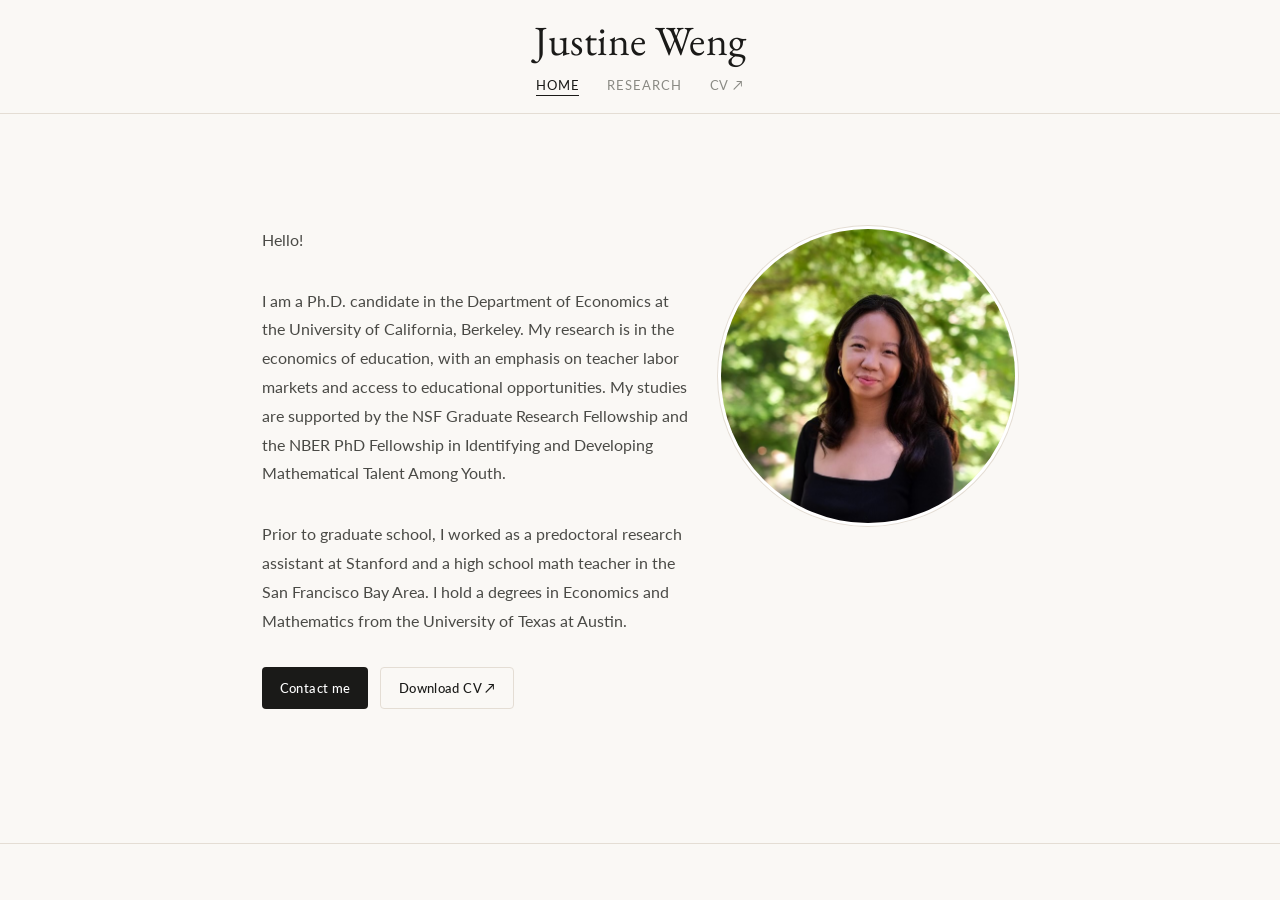
==== index.html @ f8e925bd "Update avatar image object position Adjusted the object position of the avatar image." ====
<!DOCTYPE html>
<html lang="en">
<head>
  <meta charset="UTF-8" />
  <meta name="viewport" content="width=device-width, initial-scale=1.0" />
  <title>Justine Weng</title>
  <link rel="preconnect" href="https://fonts.googleapis.com" />
  <link rel="preconnect" href="https://fonts.gstatic.com" crossorigin />
  <link href="https://fonts.googleapis.com/css2?family=EB+Garamond:ital,wght@0,400;0,500;1,400&family=Lato:wght@300;400;500&display=swap" rel="stylesheet" />
  <link rel="stylesheet" href="style.css" />
</head>
<body>

  <nav>
    <a href="index.html" class="nav-name">Justine Weng</a>
    <ul class="nav-links">
      <li><a href="index.html" class="active">Home</a></li>
      <li><a href="research.html">Research</a></li>
      <li><a href="JustineWeng_CV.pdf" target="_blank">CV ↗</a></li>
    </ul>
  </nav>

  <main>

    <section class="hero">
      <div class="container">
        <div class="hero-layout">
          <div>
            <p class="hero-bio">
              Hello!
            </p>
            <p class="hero-bio">
              I am a Ph.D. candidate in the Department of Economics at the University of
              California, Berkeley. My research is in the economics of education, 
              with an emphasis on teacher labor markets and access to educational opportunities. 
              My studies are supported by the NSF Graduate Research Fellowship and the NBER
              PhD Fellowship in Identifying and Developing Mathematical Talent Among Youth.
            </p>
            <p class="hero-bio">
              Prior to graduate school, I worked as a predoctoral research
              assistant at Stanford and a high school math teacher in the 
              San Francisco Bay Area. I hold a degrees in Economics and
              Mathematics from the University of Texas at Austin.
            </p>
            <div class="hero-links">
              <a href="mailto:justineweng@berkeley.edu" class="btn btn-primary">Contact me</a>
              <a href="JustineWeng_CV.pdf" target="_blank" class="btn btn-outline">Download CV ↗</a>
            </div>
          </div>
          <div class="avatar-wrap">
            <img src="headshot.jpeg" alt="Justine Weng" style="width:100%;height:100%;object-fit:cover;object-position:center 40%" />
          </div>
        </div>
      </div>
    </section>

  </main>

  <footer>
  </footer>

</body>
</html>
---- style.css ----
*, *::before, *::after { box-sizing: border-box; margin: 0; padding: 0; }

:root {
  --cream: #faf8f5;
  --white: #ffffff;
  --ink: #1a1a18;
  --ink-mid: #4a4a46;
  --ink-light: #8a8a84;
  --accent: #a0522d;
  --accent-light: #f5ede8;
  --border: #e4ddd4;
  --serif: 'EB Garamond', Georgia, serif;
  --sans: 'Lato', system-ui, sans-serif;
}

html { scroll-behavior: smooth; }

body {
  font-family: var(--sans);
  background: var(--cream);
  color: var(--ink);
  font-size: 16px;
  line-height: 1.7;
  -webkit-font-smoothing: antialiased;
  min-height: 100vh;
  display: flex;
  flex-direction: column;
}

main { flex: 1; }

/* ── NAV ── */
nav {
  position: sticky;
  top: 0;
  z-index: 100;
  background: rgba(250,248,245,0.95);
  backdrop-filter: blur(10px);
  border-bottom: 1px solid var(--border);
  padding: 1.25rem 2rem 1rem;
  display: flex;
  flex-direction: column;
  align-items: center;
  gap: 0.5rem;
}
 
.nav-name {
  font-family: var(--serif);
  font-size: 2.6rem;
  color: var(--ink);
  text-decoration: none;
  letter-spacing: 0.01em;
  line-height: 1;
}
 
.nav-links {
  display: flex;
  gap: 1.75rem;
  list-style: none;
}
 
.nav-links a {
  font-size: 0.8rem;
  font-weight: 400;
  letter-spacing: 0.07em;
  text-transform: uppercase;
  color: var(--ink-light);
  text-decoration: none;
  transition: color 0.2s;
  padding-bottom: 2px;
}
 
.nav-links a:hover,
.nav-links a.active {
  color: var(--ink);
  border-bottom: 1px solid var(--ink);
}
 

/* ── LAYOUT ── */
.container {
  max-width: 820px;
  margin: 0 auto;
  padding: 0 2rem;
}

section {
  padding: 5rem 0;
  border-bottom: 1px solid var(--border);
}

section:last-of-type { border-bottom: none; }

.section-label {
  font-size: 0.73rem;
  font-weight: 500;
  letter-spacing: 0.12em;
  text-transform: uppercase;
  color: var(--accent);
  margin-bottom: 2.5rem;
  display: flex;
  align-items: center;
  gap: 0.75rem;
}

.section-label::after {
  content: '';
  display: block;
  flex: 1;
  height: 1px;
  background: var(--border);
}

/* ── PAGE HEADER ── */
.page-header {
  padding: 4rem 0 3rem;
  border-bottom: 1px solid var(--border);
}

.page-header h1 {
  font-family: var(--serif);
  font-size: clamp(2rem, 4vw, 3rem);
  font-weight: 400;
  margin-bottom: 0.5rem;
}

.page-header p {
  color: var(--ink-mid);
  font-size: 1rem;
  max-width: 560px;
}

/* ── HERO ── */
.hero {
  padding: 7rem 0 5rem;
  border-bottom: 1px solid var(--border);
}

.hero-layout {
  display: grid;
  grid-template-columns: 1fr auto;
  gap: 1.5rem;
  align-items: start;
}

.hero-name {
  font-family: var(--serif);
  font-size: clamp(2.8rem, 6vw, 4.2rem);
  font-weight: 400;
  line-height: 1.1;
  letter-spacing: -0.01em;
  margin-bottom: 0.5rem;
}

.hero-title {
  font-family: var(--serif);
  font-size: 1.15rem;
  font-style: italic;
  color: var(--ink-mid);
  margin-bottom: 1.5rem;
}

.hero-bio {
  font-size: 1rem;
  color: var(--ink-mid);
  max-width: 520px;
  line-height: 1.8;
  margin-bottom: 2rem;
}

.hero-links {
  display: flex;
  flex-wrap: wrap;
  gap: 0.75rem;
  margin-top: 1.5rem;
}

/* ── BUTTONS ── */
.btn {
  display: inline-flex;
  align-items: center;
  gap: 0.4rem;
  font-family: var(--sans);
  font-size: 0.82rem;
  font-weight: 500;
  letter-spacing: 0.03em;
  padding: 0.55rem 1.1rem;
  border-radius: 4px;
  text-decoration: none;
  transition: all 0.2s;
  cursor: pointer;
  border: none;
}

.btn-primary { background: var(--ink); color: #fff; }
.btn-primary:hover { background: #2a2a26; }
.btn-outline { background: transparent; color: var(--ink); border: 1px solid var(--border); }
.btn-outline:hover { border-color: var(--ink-mid); background: var(--white); }

/* ── TEXT LINK ── */
.text-link { color: var(--accent); text-decoration: none; }
.text-link:hover { text-decoration: underline; }

/* ── AVATAR ── */
.avatar-wrap {
  width: 300px;
  height: 300px;
  border-radius: 50%;
  background: var(--accent-light);
  border: 3px solid var(--white);
  box-shadow: 0 0 0 1px var(--border);
  overflow: hidden;
  flex-shrink: 0;
  display: flex;
  align-items: center;
  justify-content: center;
}

.avatar-initials {
  font-family: var(--serif);
  font-size: 2.5rem;
  color: var(--accent);
}

/* ── ABOUT ── */
.about-section { padding: 5rem 0; border-bottom: 1px solid var(--border); }

.about-grid {
  display: grid;
  grid-template-columns: 1fr 1fr;
  gap: 3rem;
}

.about-body { font-size: 1rem; color: var(--ink-mid); line-height: 1.8; }
.about-body p + p { margin-top: 1rem; }

.info-list { list-style: none; display: flex; flex-direction: column; gap: 1rem; }
.info-list li { display: flex; flex-direction: column; gap: 0.15rem; }

.info-label {
  font-size: 0.71rem;
  letter-spacing: 0.1em;
  text-transform: uppercase;
  color: var(--ink-light);
  font-weight: 500;
}

.info-value { font-size: 0.95rem; color: var(--ink); }

/* ── TAGS ── */
.tags { display: flex; flex-wrap: wrap; gap: 0.5rem; margin-top: 1.5rem; }

.tag {
  font-size: 0.78rem;
  padding: 0.3rem 0.75rem;
  border-radius: 999px;
  background: var(--accent-light);
  color: var(--accent);
  font-weight: 500;
}

/* ── RECENT WORK ── */
.recent-section { padding: 5rem 0; }

.recent-header {
  display: flex;
  align-items: center;
  justify-content: space-between;
}

.recent-header .section-label { flex: 1; margin-bottom: 0; }

.see-all {
  font-size: 0.82rem;
  color: var(--accent);
  text-decoration: none;
  white-space: nowrap;
  margin-left: 1rem;
  margin-bottom: 2.5rem;
}

.see-all:hover { text-decoration: underline; }

/* ── PROJECTS ── */
.projects-list { display: flex; flex-direction: column; }

.project-item {
  padding: 2rem 0;
  border-bottom: 1px solid var(--border);
  display: grid;
  grid-template-columns: 56px 1fr;
  gap: 1.5rem;
  align-items: start;
}

.project-item:first-child { padding-top: 0; }
.project-item:last-child { border-bottom: none; padding-bottom: 0; }

.project-year { font-size: 0.8rem; color: var(--ink-light); padding-top: 0.2rem; }

.project-title {
  font-family: var(--serif);
  font-size: 1.2rem;
  font-weight: 500;
  margin-bottom: 0.25rem;
  line-height: 1.3;
}

.project-venue {
  font-size: 0.85rem;
  color: var(--ink-light);
  font-style: italic;
  margin-bottom: 0.5rem;
}

.project-desc {
  font-size: 0.93rem;
  color: var(--ink-mid);
  line-height: 1.65;
  margin-bottom: 0.75rem;
}

.project-links { display: flex; gap: 0.5rem; flex-wrap: wrap; }

.chip {
  font-size: 0.75rem;
  font-weight: 500;
  padding: 0.25rem 0.65rem;
  border: 1px solid var(--border);
  border-radius: 4px;
  color: var(--ink-mid);
  text-decoration: none;
  transition: all 0.15s;
  letter-spacing: 0.02em;
}

.chip:hover { border-color: var(--accent); color: var(--accent); }

/* ── FOOTER ── */
footer {
  padding: 1.75rem 2rem;
  font-size: 0.8rem;
  color: var(--ink-light);
  border-top: 1px solid var(--border);
}

.footer-inner {
  display: flex;
  justify-content: space-between;
  align-items: center;
}

footer a { color: var(--ink-light); text-decoration: none; }
footer a:hover { color: var(--accent); }

/* ── MOBILE ── */
@media (max-width: 640px) {
  nav { padding: 0 1.25rem; }
  .nav-links { gap: 1.25rem; }
  .container { padding: 0 1.25rem; }
  section { padding: 3.5rem 0; }
  .hero { padding: 4rem 0 3rem; }
  .hero-layout { grid-template-columns: 1fr; gap: 2rem; }
  .avatar-wrap { width: 100px; height: 100px; }
  .avatar-initials { font-size: 1.8rem; }
  .about-grid { grid-template-columns: 1fr; gap: 2rem; }
  .project-item { grid-template-columns: 1fr; gap: 0.25rem; }
  .footer-inner { flex-direction: column; gap: 0.35rem; text-align: center; }
  .page-header { padding: 3rem 0 2rem; }
}
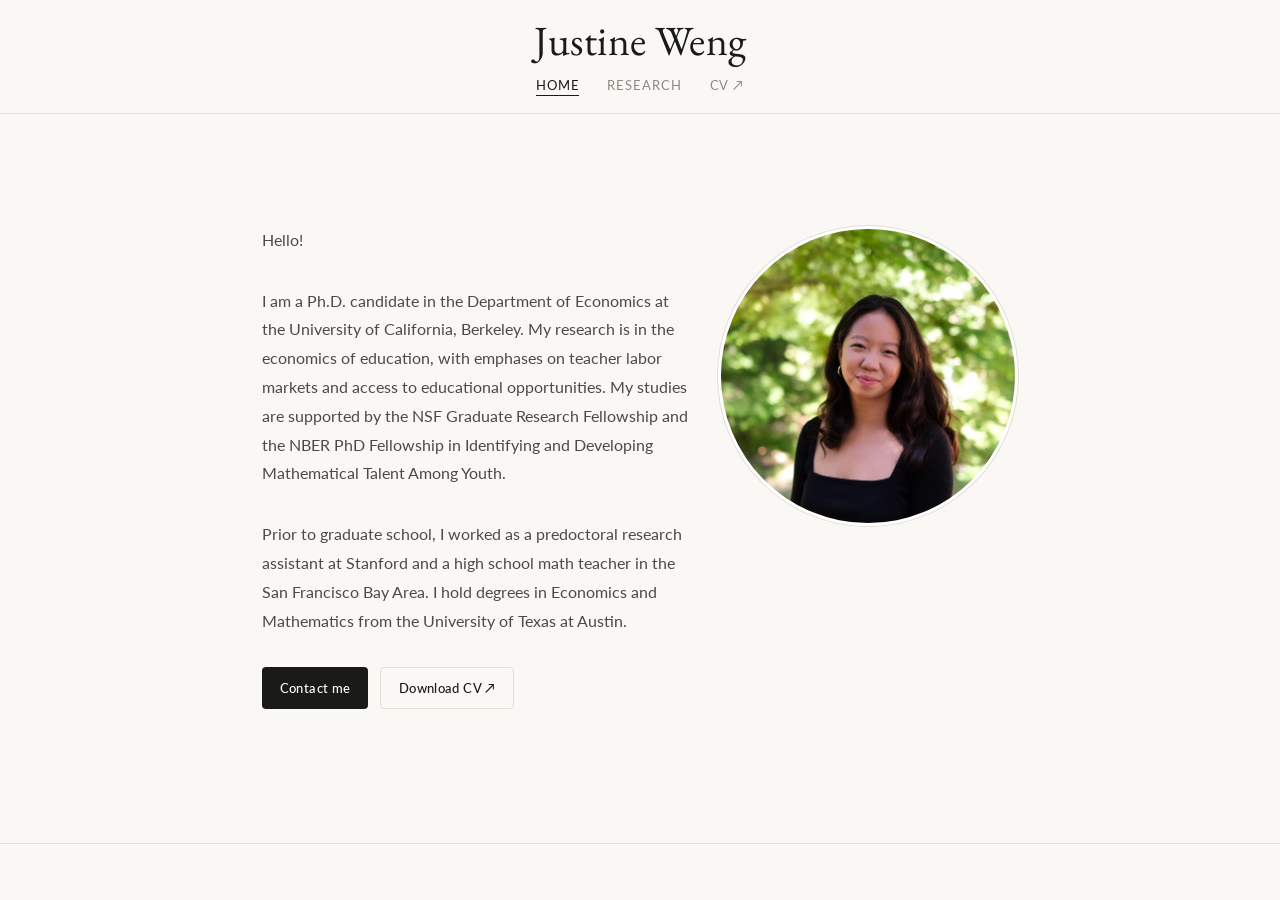
==== commit dac5028c: "Fix grammatical errors in hero bio section" ====
--- a/index.html
+++ b/index.html
@@ -32,14 +32,14 @@
             <p class="hero-bio">
               I am a Ph.D. candidate in the Department of Economics at the University of
               California, Berkeley. My research is in the economics of education, 
-              with an emphasis on teacher labor markets and access to educational opportunities. 
+              with emphases on teacher labor markets and access to educational opportunities. 
               My studies are supported by the NSF Graduate Research Fellowship and the NBER
               PhD Fellowship in Identifying and Developing Mathematical Talent Among Youth.
             </p>
             <p class="hero-bio">
               Prior to graduate school, I worked as a predoctoral research
               assistant at Stanford and a high school math teacher in the 
-              San Francisco Bay Area. I hold a degrees in Economics and
+              San Francisco Bay Area. I hold degrees in Economics and
               Mathematics from the University of Texas at Austin.
             </p>
             <div class="hero-links">
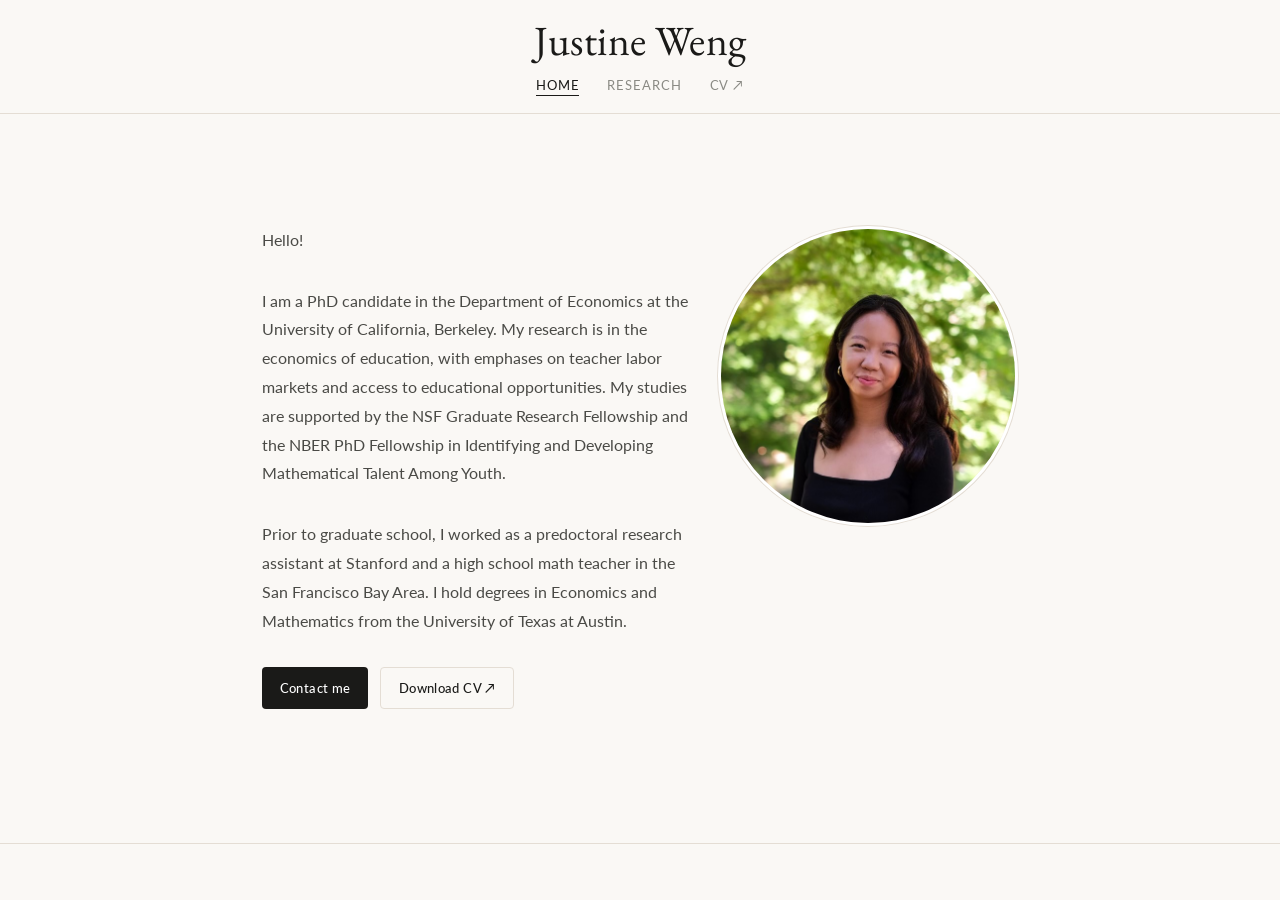
==== commit 5fa78f3f: "Fix typo in Ph.D. to PhD" ====
--- a/index.html
+++ b/index.html
@@ -30,7 +30,7 @@
               Hello!
             </p>
             <p class="hero-bio">
-              I am a Ph.D. candidate in the Department of Economics at the University of
+              I am a PhD candidate in the Department of Economics at the University of
               California, Berkeley. My research is in the economics of education, 
               with emphases on teacher labor markets and access to educational opportunities. 
               My studies are supported by the NSF Graduate Research Fellowship and the NBER
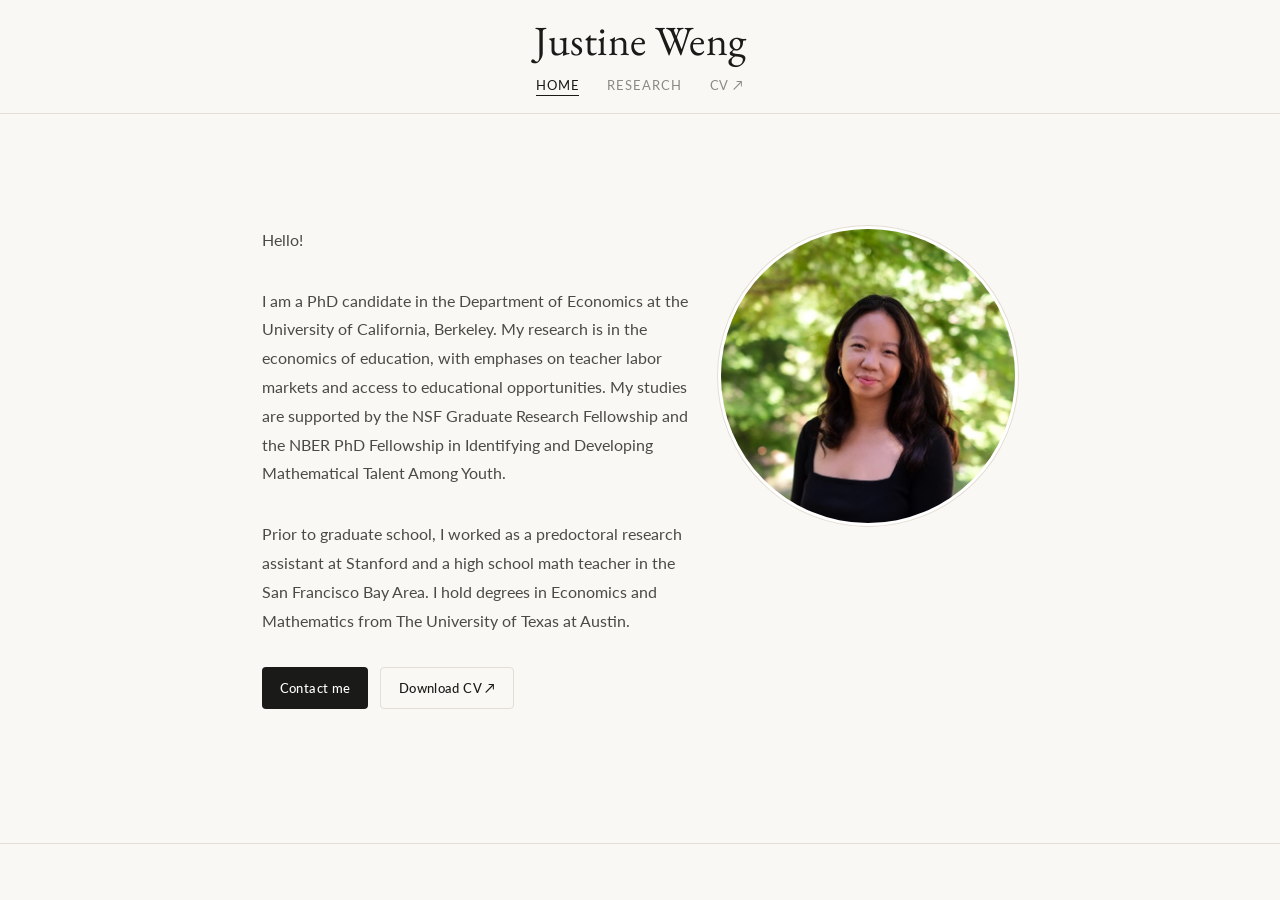
==== commit cbaee38f: "Correct university name formatting in bio" ====
--- a/index.html
+++ b/index.html
@@ -40,7 +40,7 @@
               Prior to graduate school, I worked as a predoctoral research
               assistant at Stanford and a high school math teacher in the 
               San Francisco Bay Area. I hold degrees in Economics and
-              Mathematics from the University of Texas at Austin.
+              Mathematics from The University of Texas at Austin.
             </p>
             <div class="hero-links">
               <a href="mailto:justineweng@berkeley.edu" class="btn btn-primary">Contact me</a>
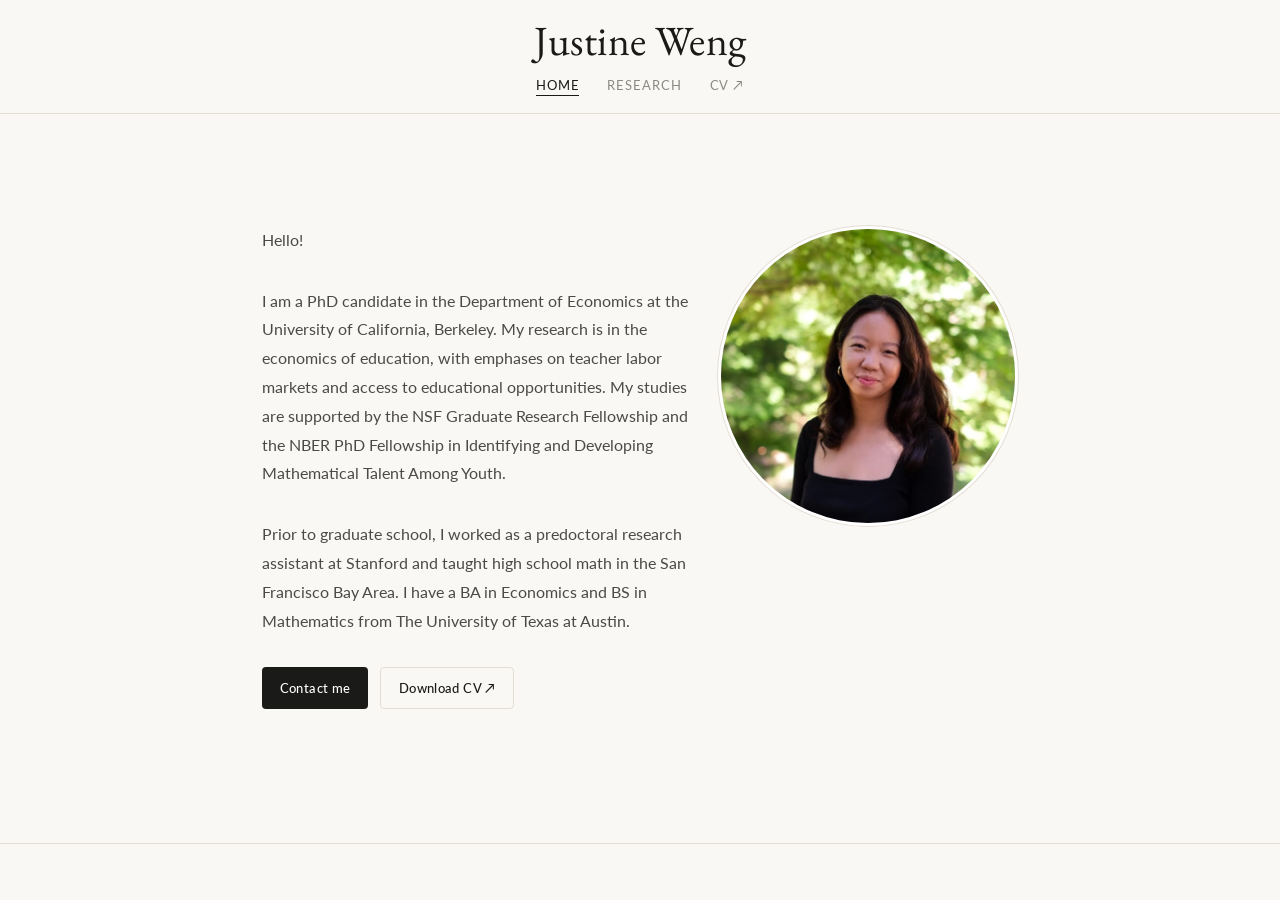
==== commit eeb40d1e: "Revise bio content for improved readability Updated bio section for clarity and conciseness." ====
--- a/index.html
+++ b/index.html
@@ -34,13 +34,12 @@
               California, Berkeley. My research is in the economics of education, 
               with emphases on teacher labor markets and access to educational opportunities. 
               My studies are supported by the NSF Graduate Research Fellowship and the NBER
-              PhD Fellowship in Identifying and Developing Mathematical Talent Among Youth.
+              PhD Fellowship in Identifying and Developing Mathematical Talent Among Youth.   
             </p>
             <p class="hero-bio">
-              Prior to graduate school, I worked as a predoctoral research
-              assistant at Stanford and a high school math teacher in the 
-              San Francisco Bay Area. I hold degrees in Economics and
-              Mathematics from The University of Texas at Austin.
+              Prior to graduate school, I worked as a predoctoral research assistant at Stanford
+              and taught high school math in the San Francisco Bay Area.
+              I have a BA in Economics and BS in Mathematics from The University of Texas at Austin. 
             </p>
             <div class="hero-links">
               <a href="mailto:justineweng@berkeley.edu" class="btn btn-primary">Contact me</a>
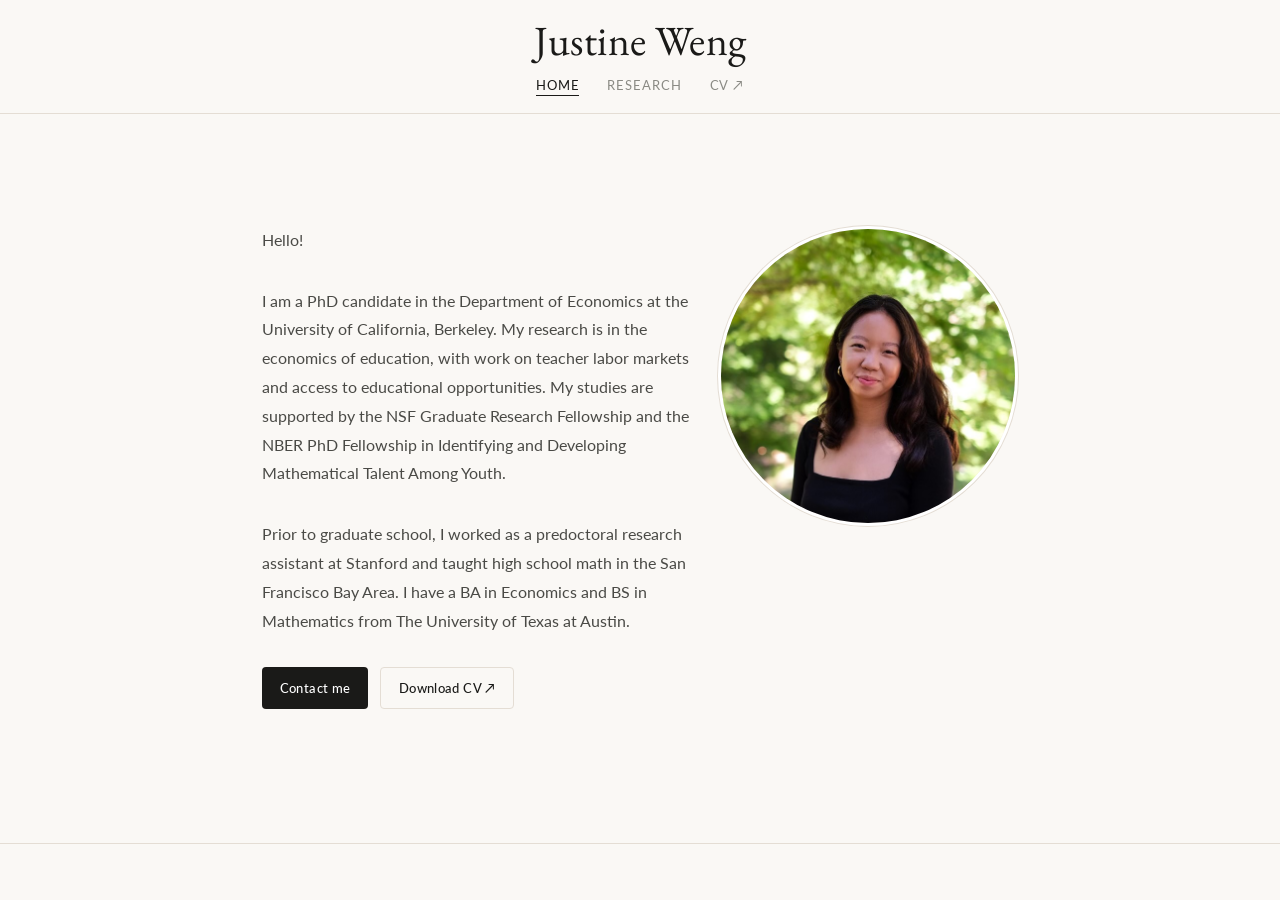
==== commit fd2b886e: "Update wording in hero bio section" ====
--- a/index.html
+++ b/index.html
@@ -32,7 +32,7 @@
             <p class="hero-bio">
               I am a PhD candidate in the Department of Economics at the University of
               California, Berkeley. My research is in the economics of education, 
-              with emphases on teacher labor markets and access to educational opportunities. 
+              with work on teacher labor markets and access to educational opportunities. 
               My studies are supported by the NSF Graduate Research Fellowship and the NBER
               PhD Fellowship in Identifying and Developing Mathematical Talent Among Youth.   
             </p>
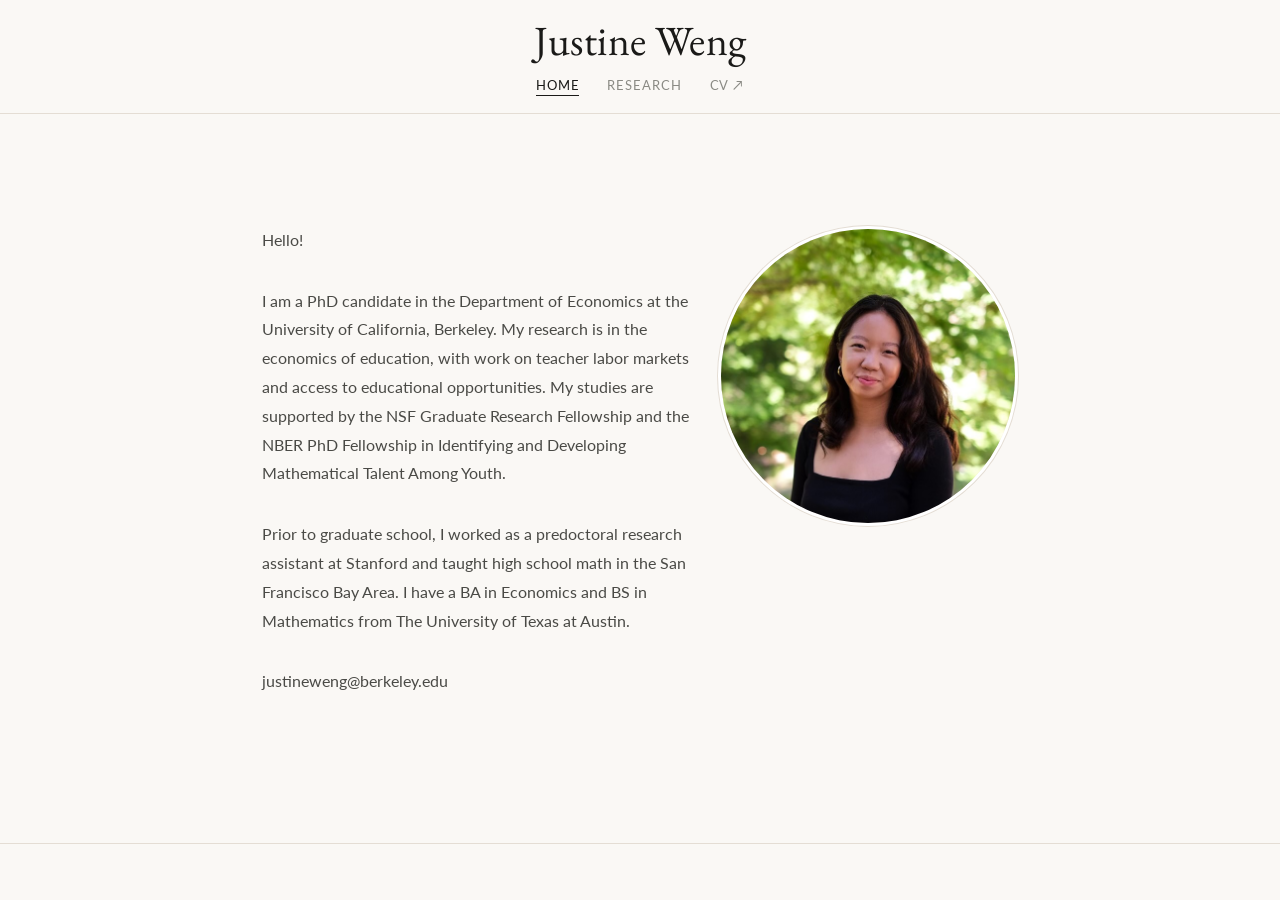
==== commit f01b48ba: "Update contact section to include bio paragraph Replaced hero links with a bio paragraph containing " ====
--- a/index.html
+++ b/index.html
@@ -41,10 +41,9 @@
               and taught high school math in the San Francisco Bay Area.
               I have a BA in Economics and BS in Mathematics from The University of Texas at Austin. 
             </p>
-            <div class="hero-links">
-              <a href="mailto:justineweng@berkeley.edu" class="btn btn-primary">Contact me</a>
-              <a href="JustineWeng_CV.pdf" target="_blank" class="btn btn-outline">Download CV ↗</a>
-            </div>
+            <p class="hero-bio".
+              Email: <a href="mailto:justineweng@berkeley.edu" class="text-link">justineweng@berkeley.edu</a>
+              </p>
           </div>
           <div class="avatar-wrap">
             <img src="headshot.jpeg" alt="Justine Weng" style="width:100%;height:100%;object-fit:cover;object-position:center 40%" />
--- a/style.css
+++ b/style.css
@@ -285,8 +285,7 @@
 .projects-list { display: flex; flex-direction: column; }
 
 .project-item {
-  padding: 2rem 0;
-  border-bottom: 1px solid var(--border);
+  padding: .5rem 0;
   display: grid;
   grid-template-columns: 56px 1fr;
   gap: 1.5rem;
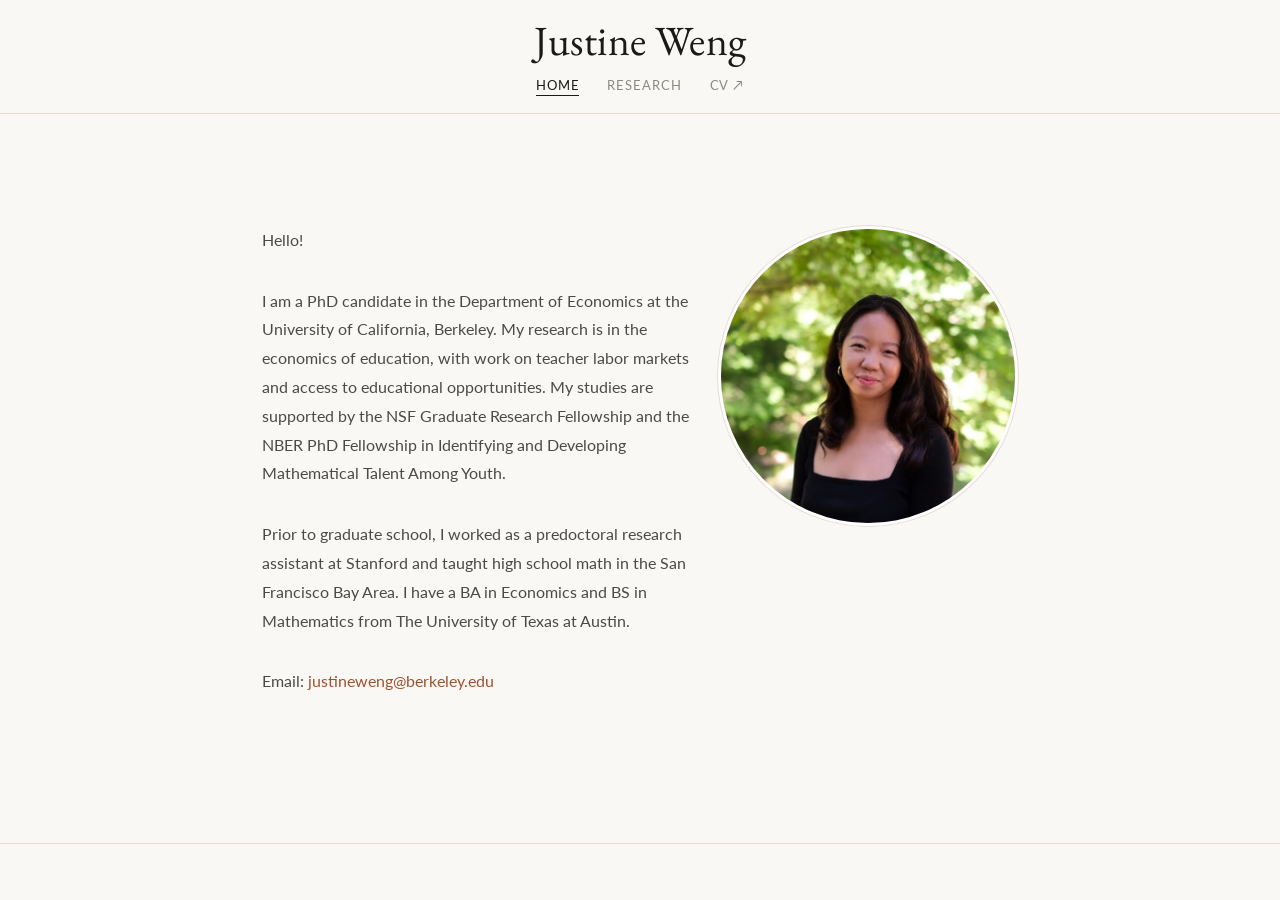
==== commit 725b5398: "Fix typo in hero-bio paragraph tag" ====
--- a/index.html
+++ b/index.html
@@ -41,7 +41,7 @@
               and taught high school math in the San Francisco Bay Area.
               I have a BA in Economics and BS in Mathematics from The University of Texas at Austin. 
             </p>
-            <p class="hero-bio".
+            <p class="hero-bio">
               Email: <a href="mailto:justineweng@berkeley.edu" class="text-link">justineweng@berkeley.edu</a>
               </p>
           </div>
